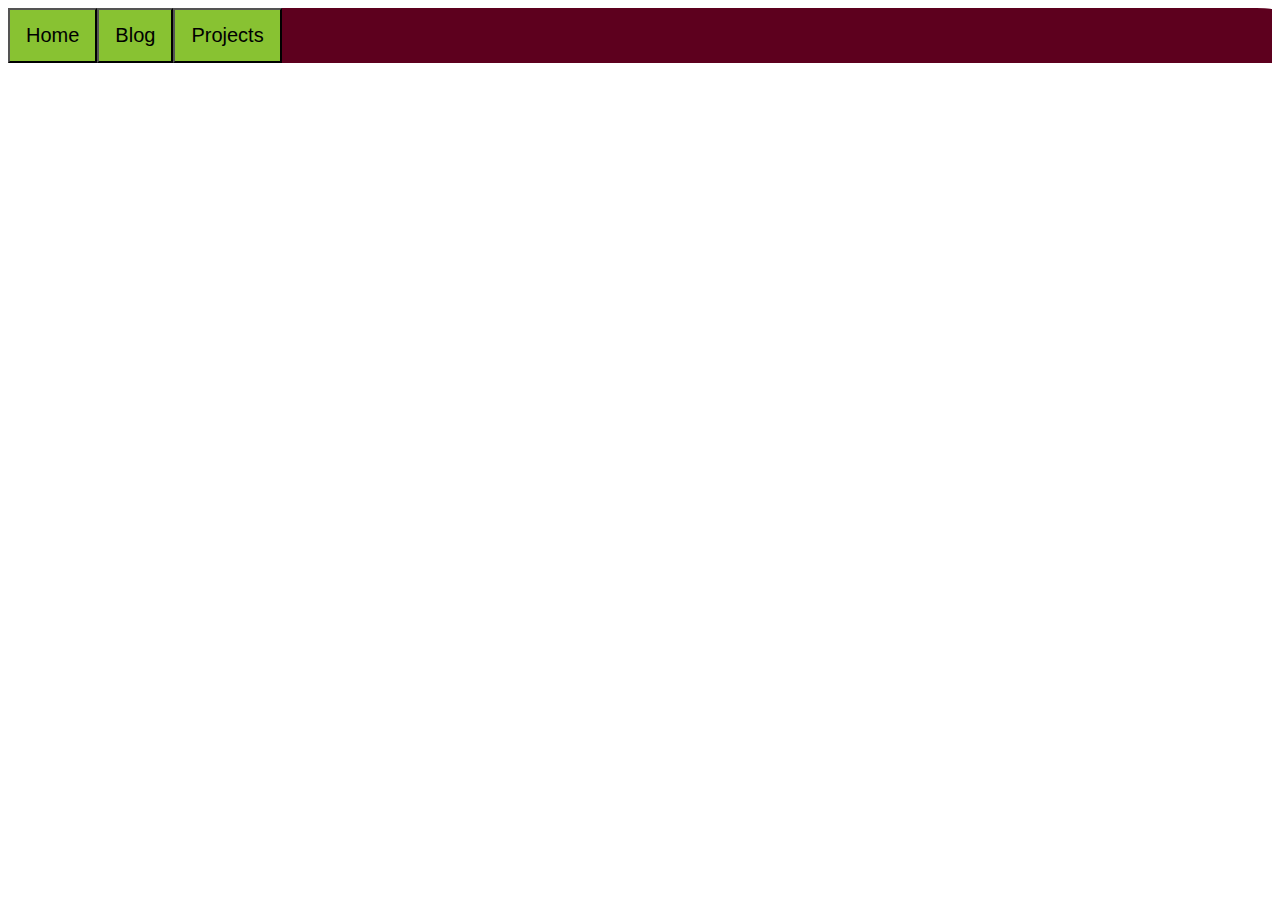
==== index.html @ 116fd929 "Nav-bar created" ====
<!DOCTYPE html>
<html>
<head>
	<title>Profile</title>
	<script type="text/javascript" src="./scripts/index-script.js"></script>
	<link rel="stylesheet" type="text/css" href="./styles/style.css">
</head>
<body>
	<div class="nav-bar">
		<button class="nav-bar-btn">Home</button>
		<button class="nav-bar-btn">Blog</button>
		<button class="nav-bar-btn">Projects</button>
	</div>
</body>
</html>
---- styles/style.css ----
.nav-bar{
	background-color: #5D001E;
	border-top-right-radius: 2%;
	border-top-left-radius: 2%;
	height: 55px;
	width: 100%;
}
.nav-bar-btn{
	background-color: #88C232;
	color: white;
	size: 100%
	border-radius: 8px;
	font-size: 20px;
	color: black;
	float: left;
	text-align: center;
	padding: 14px 16px;
}
.nav-bar button:hover
{
  background-color: #BBBBBB;
	color: black;
	border-top-right-radius: 10px;
	border-top-left-radius: 10px;
}
.nav-bar button:focus
{
  background-color: #B22222;
}
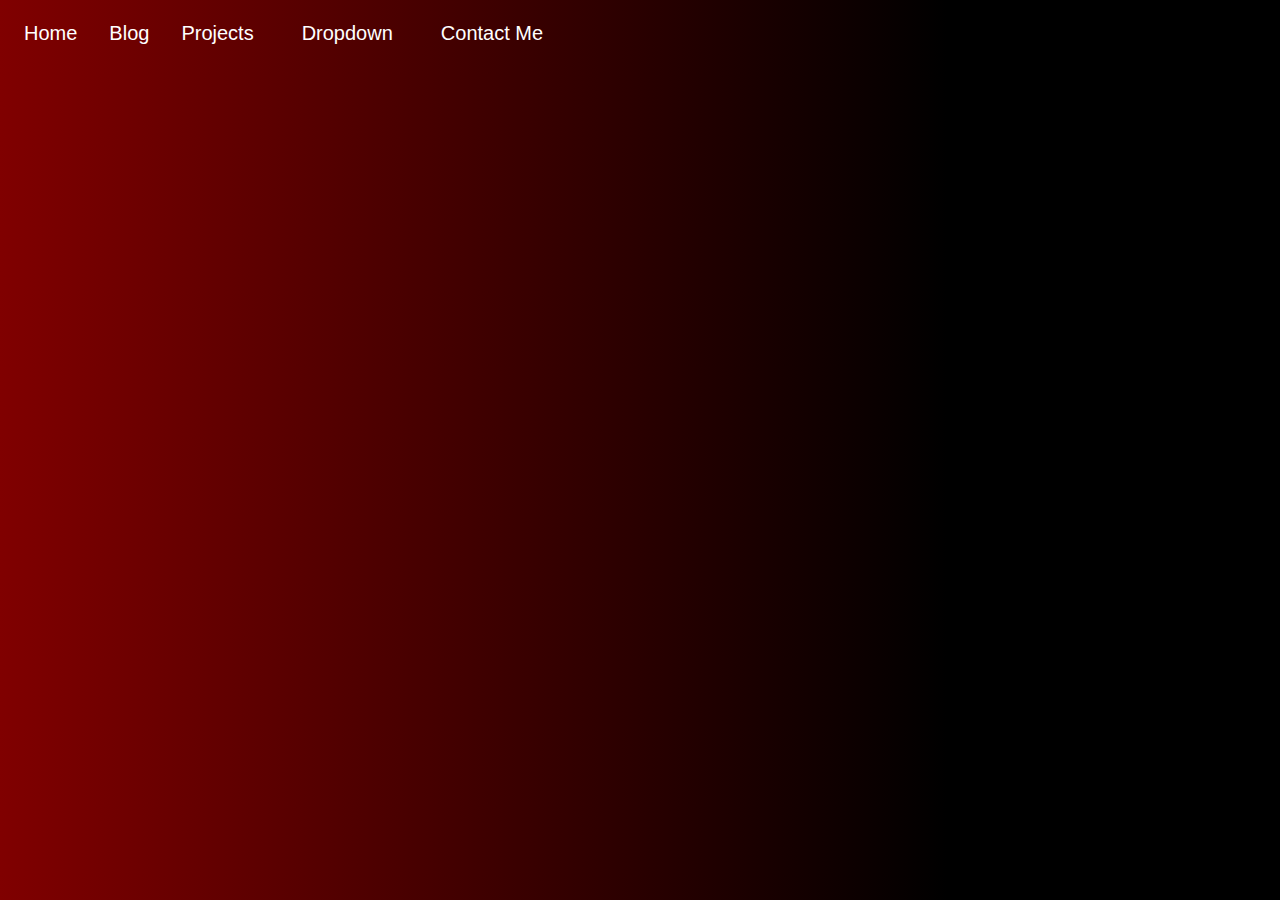
==== commit 41c1abc8: "dropdown complete" ====
--- a/index.html
+++ b/index.html
@@ -10,6 +10,15 @@
 		<button class="nav-bar-btn">Home</button>
 		<button class="nav-bar-btn">Blog</button>
 		<button class="nav-bar-btn">Projects</button>
+		<div class="dropdown">
+    		<button class="drop-btn">Dropdown</button>
+    		<div class="dropdown-content">
+      			<button class="nav-bar-btn-drop" onclick="window.location.href='https://www.facebook.com/kashish15'">Facebook</button>
+      			<button class="nav-bar-btn-drop">Link 2</button>
+      			<button class="nav-bar-btn-drop">Link 3</button>
+    		</div>
+  		</div> 
+		<button class="nav-bar-btn">Contact Me</button>
 	</div>
 </body>
 </html>--- a/styles/style.css
+++ b/styles/style.css
@@ -1,29 +1,61 @@
 .nav-bar{
-	background-color: #5D001E;
 	border-top-right-radius: 2%;
 	border-top-left-radius: 2%;
 	height: 55px;
 	width: 100%;
 }
-.nav-bar-btn{
-	background-color: #88C232;
+.nav-bar-btn, .nav-bar-btn-drop, .dropdown{
+	background-color: transparent;
 	color: white;
-	size: 100%
-	border-radius: 8px;
+	size: 100%;
 	font-size: 20px;
-	color: black;
-	float: left;
 	text-align: center;
 	padding: 14px 16px;
+	 float: left;
+	 border: 0px;
 }
-.nav-bar button:hover
-{
-  background-color: #BBBBBB;
-	color: black;
-	border-top-right-radius: 10px;
-	border-top-left-radius: 10px;
+.nav-bar button:hover{
+	border: 1px solid white;
+  font-weight: bold;
+  box-shadow: 0 12px 16px 0 rgba(0,0,0,0.24), 0 17px 50px 0 rgba(0,0,0,0.19);
 }
-.nav-bar button:focus
-{
-  background-color: #B22222;
+.nav-bar button:focus{
+	border: 2px solid white;
+  background-color: brown;
+}
+.nav-bar-name{
+	display: inline;
+	color: white;
+}
+body{background-color: #e056fd;
+background-image: linear-gradient(to right, 	#800000 0%, #000000 74%);
+}
+.dropdown {
+	padding-top: 0px;
+  overflow: hidden;
+}
+.drop-btn{
+	background-color: transparent;
+	color: white;
+	size: 100%;
+	font-size: 20px;
+	text-align: center;
+	padding: 14px 16px;
+	 border: 0px;
+}
+.dropdown-content {
+  display: none;
+  position: absolute;
+  z-index: 1;
+}
+
+.dropdown-content button {
+  float: none;
+  text-decoration: none;
+  display: block;
+  text-align: left;
+}
+
+.dropdown:hover .dropdown-content {
+  display: block;
 }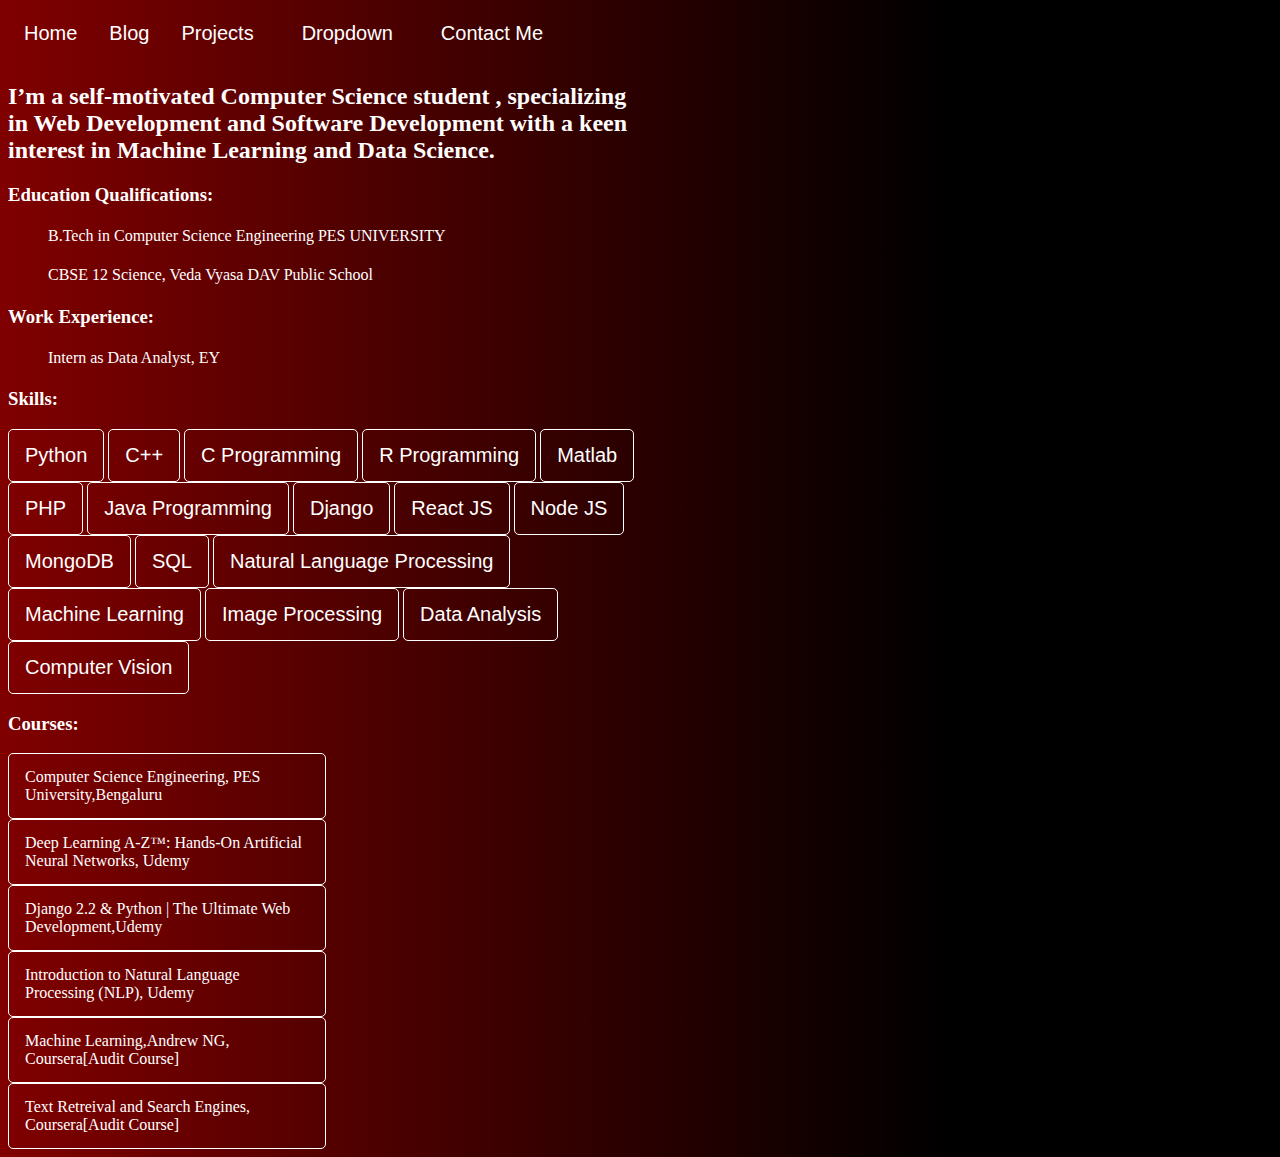
==== commit 1af62000: "COMMIT" ====
--- a/index.html
+++ b/index.html
@@ -14,11 +14,55 @@
     		<button class="drop-btn">Dropdown</button>
     		<div class="dropdown-content">
       			<button class="nav-bar-btn-drop" onclick="window.location.href='https://www.facebook.com/kashish15'">Facebook</button>
-      			<button class="nav-bar-btn-drop">Link 2</button>
-      			<button class="nav-bar-btn-drop">Link 3</button>
+      			<button class="nav-bar-btn-drop" onclick="window.location.href='https://www.linkedin.com/in/oberoi-kashish'">LinkedIN</button>
+      			<button class="nav-bar-btn-drop" onclick="window.location.href='https://github.com/kashishoberoi'">Github</button>
     		</div>
   		</div> 
 		<button class="nav-bar-btn">Contact Me</button>
 	</div>
+	<div class="home">
+		<div class="about-text">
+			<h2>I’m a self-motivated Computer Science student , specializing in Web Development and Software Development with a keen interest in Machine Learning and Data Science. </h2>
+			<div class="education">
+				<h3>Education Qualifications:</h3>
+					<h4><blockquote>B.Tech in Computer Science Engineering PES UNIVERSITY </blockquote> </h4>
+					<h4><blockquote> CBSE 12 Science, Veda Vyasa DAV Public School</blockquote> </h4>
+			</div>
+			<div class="work">
+				<h3>Work Experience:</h3>
+				<h4><blockquote> Intern as Data Analyst, EY</blockquote> </h4>
+			</div>
+			<div>
+				<h3>Skills:</h3>
+				<button class="skill-btn">Python</button>
+				<button class="skill-btn">C++</button>
+				<button class="skill-btn">C Programming</button>
+				<button class="skill-btn">R Programming</button>
+				<button class="skill-btn">Matlab</button>
+				<button class="skill-btn">PHP</button>
+				<button class="skill-btn">Java Programming</button>
+				<button class="skill-btn">Django</button>
+				<button class="skill-btn">React JS</button>
+				<button class="skill-btn">Node JS</button>
+				<button class="skill-btn">MongoDB</button>
+				<button class="skill-btn">SQL</button>
+				<button class="skill-btn">Natural Language Processing</button>
+				<button class="skill-btn">Machine Learning</button>
+				<button class="skill-btn">Image Processing</button>
+				<button class="skill-btn">Data Analysis</button>
+				<button class="skill-btn">Computer Vision</button>
+			</div>
+			<div class="courses">
+				<h3>Courses:</h3>
+				<div>Computer Science Engineering, PES University,Bengaluru</div>
+				<div>Deep Learning A-Z™: Hands-On Artificial Neural Networks, Udemy</div>
+				<div>Django 2.2 & Python | The Ultimate Web Development,Udemy</div>
+				<div>Introduction to Natural Language Processing (NLP), Udemy</div>
+				<div>Machine Learning,Andrew NG, Coursera[Audit Course]</div>
+				<div>Text Retreival and Search Engines, Coursera[Audit Course]</div>
+			</div>
+		</div>
+		
+	</div>
 </body>
 </html>--- a/styles/style.css
+++ b/styles/style.css
@@ -14,12 +14,23 @@
 	 float: left;
 	 border: 0px;
 }
+.nav-bar-btn-drop{
+	background-color:maroon;
+	color: white;
+	width: 100%;
+	size: 100%;
+	font-size: 20px;
+	text-align: center;
+	padding: 14px 16px;
+	 float: left;
+	 border: 0px;
+}
 .nav-bar button:hover{
 	border: 1px solid white;
   font-weight: bold;
   box-shadow: 0 12px 16px 0 rgba(0,0,0,0.24), 0 17px 50px 0 rgba(0,0,0,0.19);
 }
-.nav-bar button:focus{
+.nav-bar button:focus, .nav-bar-btn-active{
 	border: 2px solid white;
   background-color: brown;
 }
@@ -58,4 +69,41 @@
 
 .dropdown:hover .dropdown-content {
   display: block;
+}
+
+img {
+	border-radius: 8px;
+	width: 50%;
+	align-self: right;
+  }
+
+/* .home-image{
+	text-align: right;
+} */
+
+.about-text{
+	color: white;
+	width: 50%;
+
+}
+.skill-btn{
+	background-color: transparent;
+	color: white;
+	size: 100%;
+	font-size: 20px;
+	text-align: center;
+	padding: 14px 16px;
+	 border: 1px solid white;
+	 border-radius: 5px;
+}
+
+.courses > div{
+	border: 1px solid white;
+	border-radius: 5px;
+	width: 45%;
+	padding: 14px 16px;
+	display: inline-block;
+}
+.work >h4, .education>h4{
+	font-weight: 500;
 }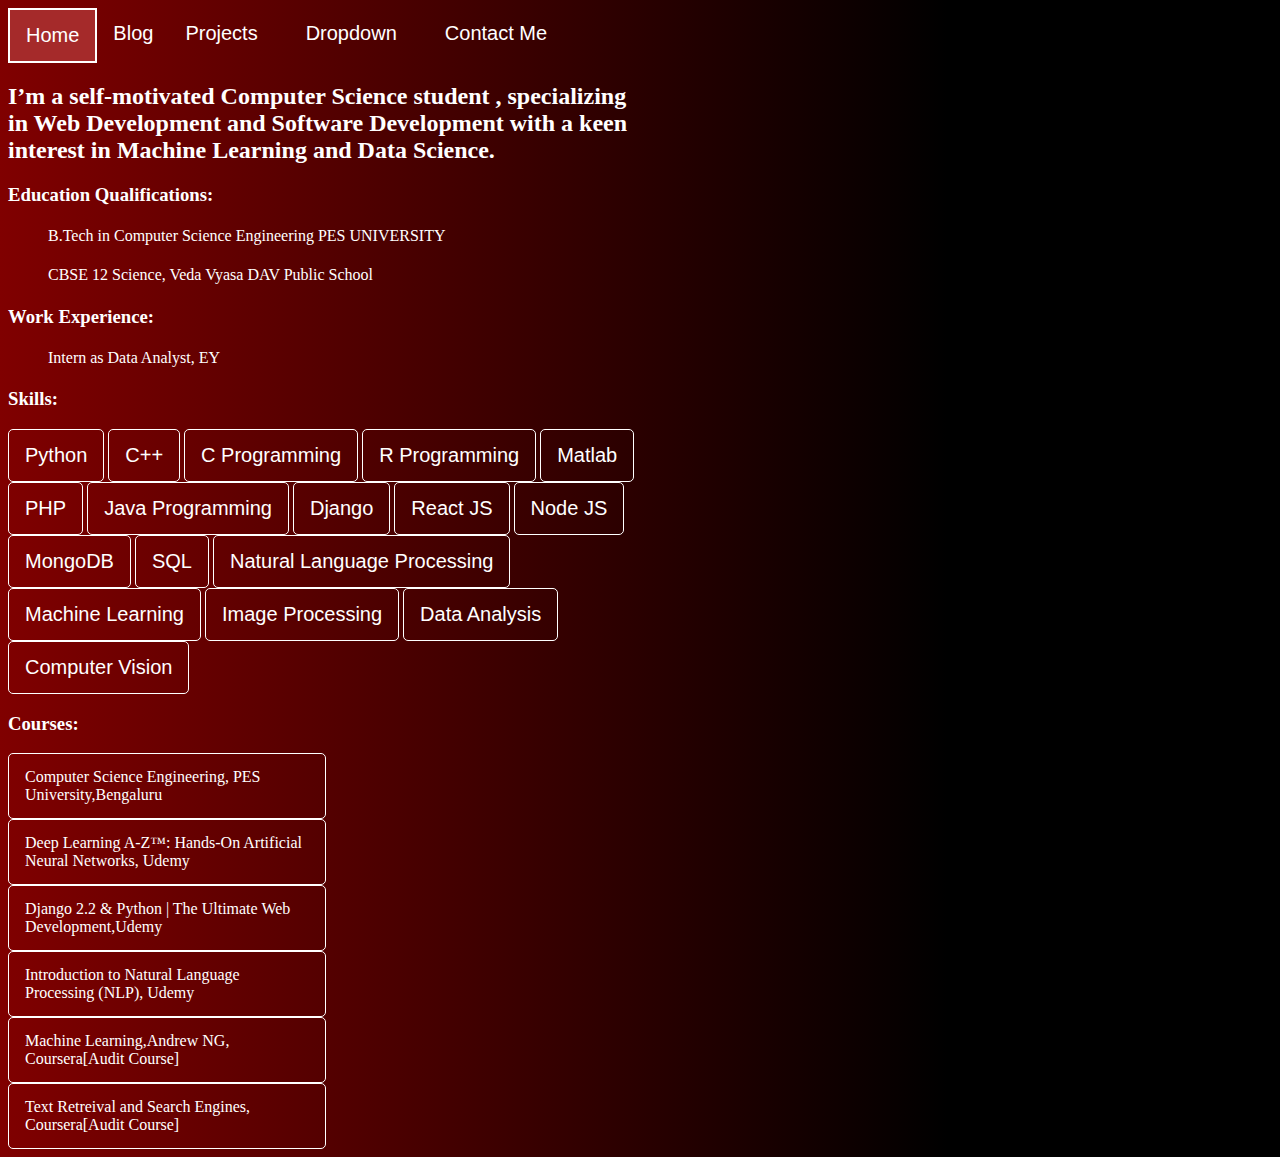
==== commit e31e1e37: "Update index.html" ====
--- a/index.html
+++ b/index.html
@@ -7,7 +7,7 @@
 </head>
 <body>
 	<div class="nav-bar">
-		<button class="nav-bar-btn">Home</button>
+		<button class="nav-bar-btn-active nav-bar-btn">Home</button>
 		<button class="nav-bar-btn">Blog</button>
 		<button class="nav-bar-btn">Projects</button>
 		<div class="dropdown">
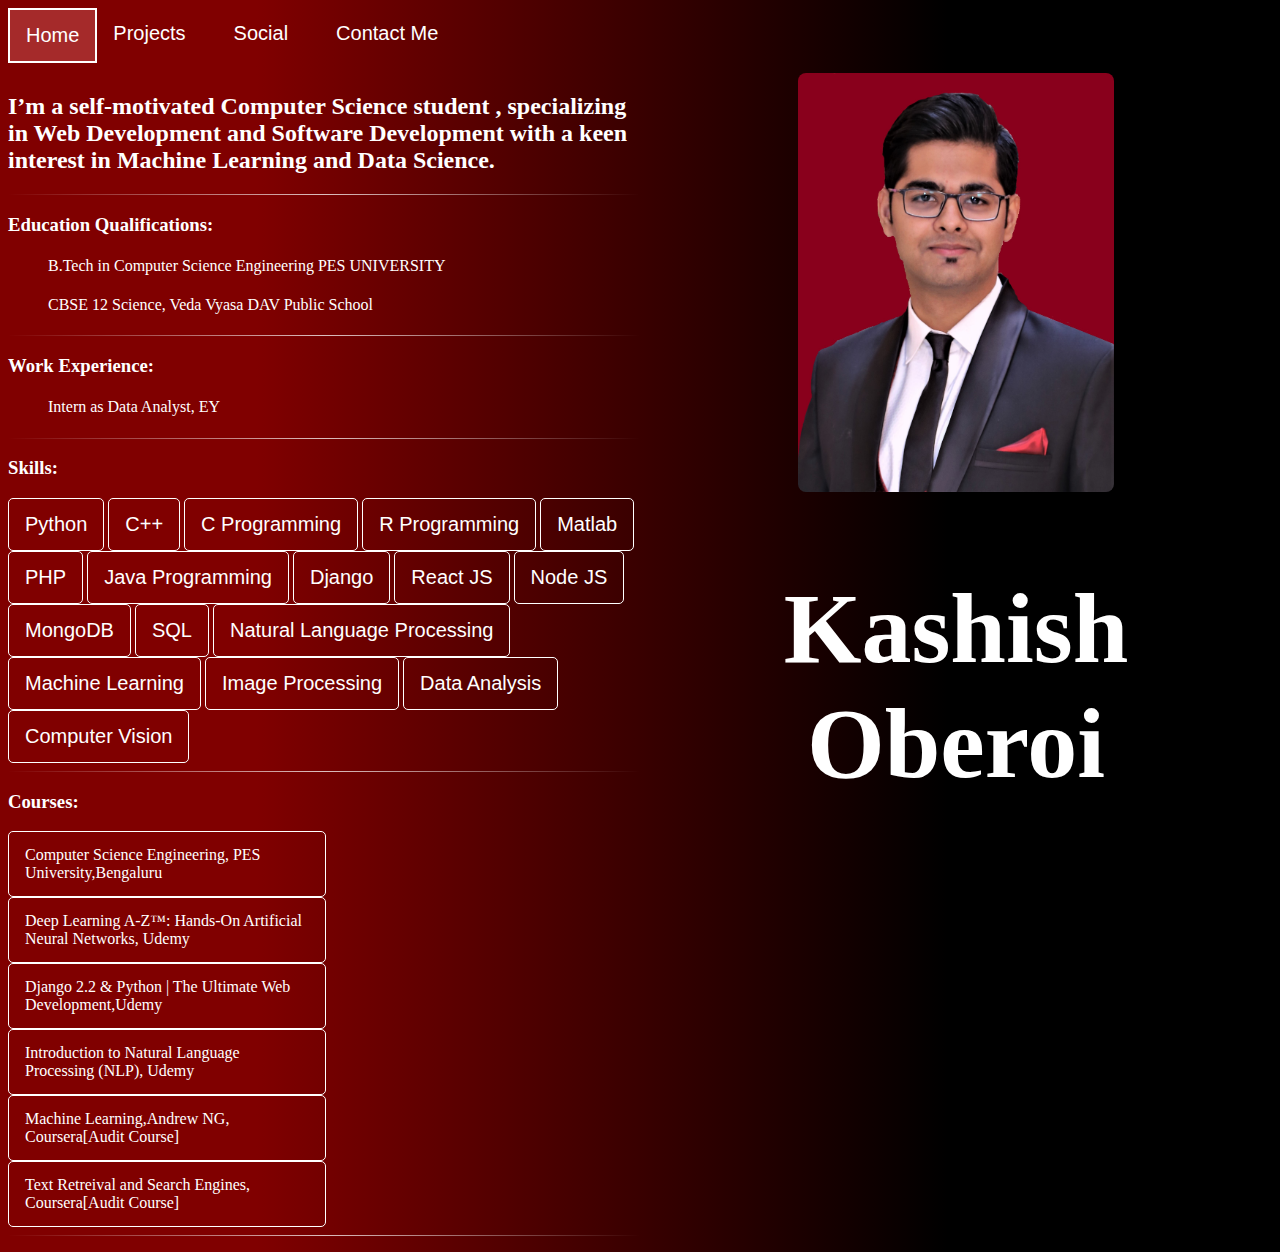
==== commit 7619d873: "." ====
--- a/index.html
+++ b/index.html
@@ -7,30 +7,33 @@
 </head>
 <body>
 	<div class="nav-bar">
-		<button class="nav-bar-btn-active nav-bar-btn">Home</button>
-		<button class="nav-bar-btn">Blog</button>
-		<button class="nav-bar-btn">Projects</button>
+		<button class="nav-bar-btn-active nav-bar-btn"  onclick="window.location.href='./index.html'">Home</button>
+		<!-- <button class="nav-bar-btn" onclick="window.location.href='./blog.html'">Blog</button> -->
+		<button class="nav-bar-btn" onclick="window.location.href='./projects.html'">Projects</button>
 		<div class="dropdown">
-    		<button class="drop-btn">Dropdown</button>
+    		<button class="drop-btn">Social</button>
     		<div class="dropdown-content">
       			<button class="nav-bar-btn-drop" onclick="window.location.href='https://www.facebook.com/kashish15'">Facebook</button>
-      			<button class="nav-bar-btn-drop" onclick="window.location.href='https://www.linkedin.com/in/oberoi-kashish'">LinkedIN</button>
+      			<button class="nav-bar-btn-drop" onclick="window.location.href='https://www.linkedin.com/in/oberoi-kashish'">LinkedIn</button>
       			<button class="nav-bar-btn-drop" onclick="window.location.href='https://github.com/kashishoberoi'">Github</button>
     		</div>
   		</div> 
-		<button class="nav-bar-btn">Contact Me</button>
+		<button class="nav-bar-btn" onclick="window.location.href='./contact.html'">Contact Me</button>
 	</div>
 	<div class="home">
 		<div class="about-text">
 			<h2>I’m a self-motivated Computer Science student , specializing in Web Development and Software Development with a keen interest in Machine Learning and Data Science. </h2>
+			<hr />
 			<div class="education">
 				<h3>Education Qualifications:</h3>
 					<h4><blockquote>B.Tech in Computer Science Engineering PES UNIVERSITY </blockquote> </h4>
 					<h4><blockquote> CBSE 12 Science, Veda Vyasa DAV Public School</blockquote> </h4>
+					<hr />
 			</div>
 			<div class="work">
 				<h3>Work Experience:</h3>
 				<h4><blockquote> Intern as Data Analyst, EY</blockquote> </h4>
+				<hr />
 			</div>
 			<div>
 				<h3>Skills:</h3>
@@ -51,6 +54,7 @@
 				<button class="skill-btn">Image Processing</button>
 				<button class="skill-btn">Data Analysis</button>
 				<button class="skill-btn">Computer Vision</button>
+				<hr />
 			</div>
 			<div class="courses">
 				<h3>Courses:</h3>
@@ -60,9 +64,14 @@
 				<div>Introduction to Natural Language Processing (NLP), Udemy</div>
 				<div>Machine Learning,Andrew NG, Coursera[Audit Course]</div>
 				<div>Text Retreival and Search Engines, Coursera[Audit Course]</div>
+				<hr />
 			</div>
 		</div>
-		
+		<div class="myname">
+			<img src="./images/PHOTO.jpg" />
+			<h1>Kashish Oberoi</h1>
+		</div>
 	</div>
+	
 </body>
 </html>--- a/styles/style.css
+++ b/styles/style.css
@@ -38,8 +38,8 @@
 	display: inline;
 	color: white;
 }
-body{background-color: #e056fd;
-background-image: linear-gradient(to right, 	#800000 0%, #000000 74%);
+body{background-color: brown;
+background-image: linear-gradient(to right, 	#800000 20%, #000000 74%);
 }
 .dropdown {
 	padding-top: 0px;
@@ -80,12 +80,14 @@
 /* .home-image{
 	text-align: right;
 } */
-
+/* .home{
+	float: left;
+}
 .about-text{
 	color: white;
 	width: 50%;
 
-}
+} */
 .skill-btn{
 	background-color: transparent;
 	color: white;
@@ -106,4 +108,96 @@
 }
 .work >h4, .education>h4{
 	font-weight: 500;
+}
+
+.home {
+	width: 100%;
+	display: flex;
+}
+.about-text {
+	width: 50%;
+	flex: 0 0 50%;
+	color: white;
+}
+.myname {
+	color: white;
+	font-size: 50px;
+	text-align: center;
+	width: 50%;
+	flex:1;
+}
+.myname > img{
+	width: 50%;
+	display: inline-block;
+}
+hr {
+    border: 0;
+    height: 1px;
+    background-image: linear-gradient(to right, rgba(243, 243, 243, 0), rgba(255, 255, 255, 0.75), rgba(255, 255, 255, 0));
+}
+.project-bin{
+	background-color: transparent;
+	color: white;
+	size: 100%;
+	font-size: 20px;
+	padding: 14px 16px;
+	 border: 1px solid white;
+	 border-radius: 5px;
+	 width: 20%;
+}
+.project-bin > img{
+	width: 100%;
+}
+.project-bin > button{
+	background-color: transparent;
+	color: white;
+	size: 100%;
+	font-size: 20px;
+	 border: 0.5px solid white;
+}
+.project-bin > button:hover{
+	border: 1px solid white;
+  font-weight: bold;
+  box-shadow: 0 12px 16px 0 rgba(0,0,0,0.24), 0 17px 50px 0 rgba(0,0,0,0.19);
+}
+.project-bin > p.mainp {
+	display: inline;
+}
+.more {
+	display: none;
+}
+.contact-form{
+	color: white;
+	text-align: center;
+	padding-top: 2%;
+	padding-bottom: 2%;
+	border-radius: 10px;
+	border: 1px solid white;
+	width: 33%;
+	margin-left: 33%;
+}
+#name,#email,#title,#message{
+	width: 80%;
+    padding: 12px 20px;
+    margin: 2.5%;
+    margin-left: 10%;
+    margin-right: 10%;
+    display: inline-block;
+    border: 1px solid #ccc;
+    border-radius: 4px;
+    box-sizing: border-box;
+}
+#submit-btn{
+	padding: 2%;
+	background-color: transparent;
+	color: white;
+	size: 100%;
+	align-content: center;
+	font-size: 20px;
+	 border: 0.5px solid white;
+}
+#submit-btn:hover{
+	border: 1px solid white;
+  font-weight: bold;
+  box-shadow: 0 12px 16px 0 rgba(0,0,0,0.24), 0 17px 50px 0 rgba(0,0,0,0.19);
 }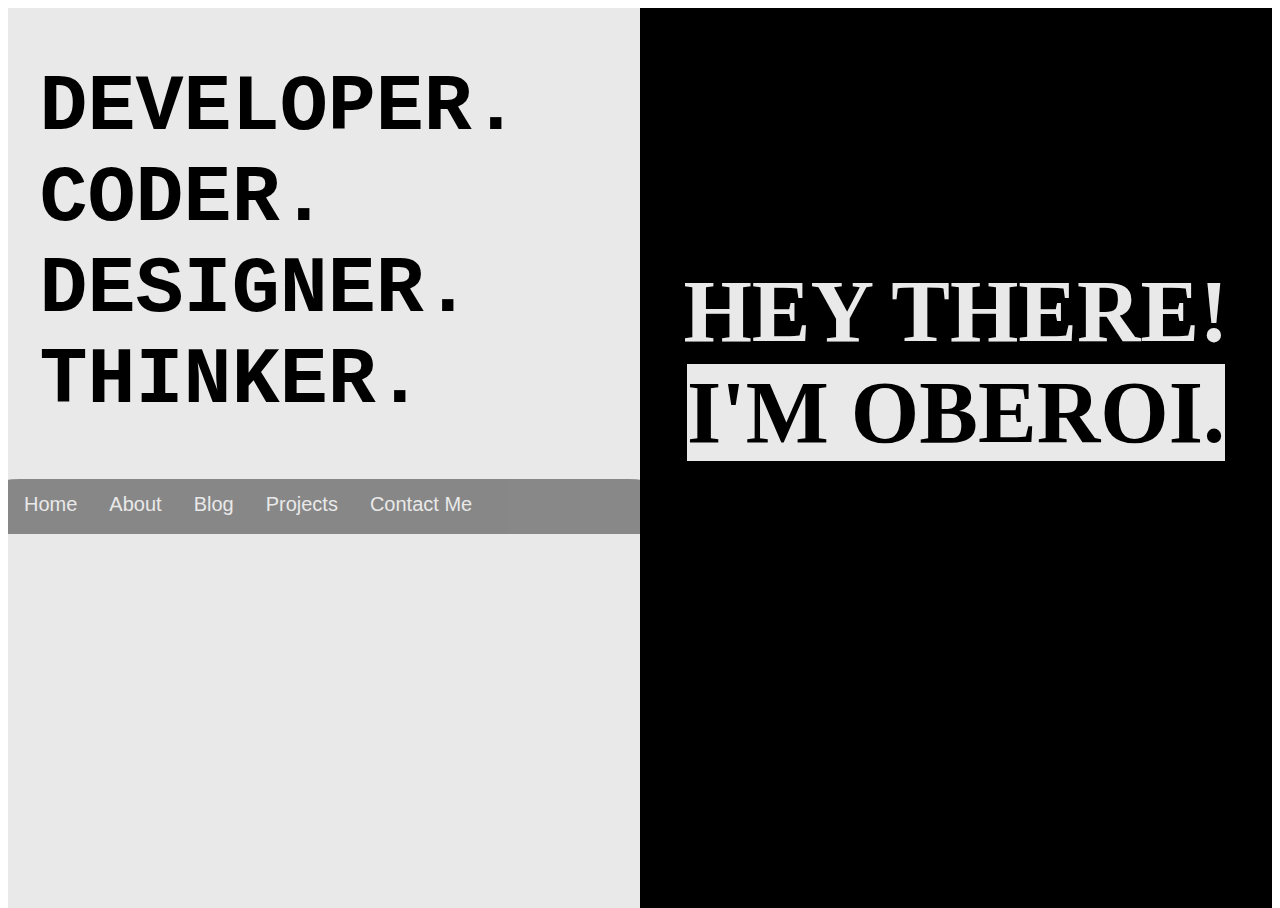
==== commit 2446990b: "Updated" ====
--- a/index.html
+++ b/index.html
@@ -1,77 +1,30 @@
 <!DOCTYPE html>
-<html>
-<head>
-	<title>Profile</title>
-	<script type="text/javascript" src="./scripts/index-script.js"></script>
-	<link rel="stylesheet" type="text/css" href="./styles/style.css">
-</head>
-<body>
-	<div class="nav-bar">
-		<button class="nav-bar-btn-active nav-bar-btn"  onclick="window.location.href='./index.html'">Home</button>
-		<!-- <button class="nav-bar-btn" onclick="window.location.href='./blog.html'">Blog</button> -->
-		<button class="nav-bar-btn" onclick="window.location.href='./projects.html'">Projects</button>
-		<div class="dropdown">
-    		<button class="drop-btn">Social</button>
-    		<div class="dropdown-content">
-      			<button class="nav-bar-btn-drop" onclick="window.location.href='https://www.facebook.com/kashish15'">Facebook</button>
-      			<button class="nav-bar-btn-drop" onclick="window.location.href='https://www.linkedin.com/in/oberoi-kashish'">LinkedIn</button>
-      			<button class="nav-bar-btn-drop" onclick="window.location.href='https://github.com/kashishoberoi'">Github</button>
-    		</div>
-  		</div> 
-		<button class="nav-bar-btn" onclick="window.location.href='./contact.html'">Contact Me</button>
-	</div>
-	<div class="home">
-		<div class="about-text">
-			<h2>I’m a self-motivated Computer Science student , specializing in Web Development and Software Development with a keen interest in Machine Learning and Data Science. </h2>
-			<hr />
-			<div class="education">
-				<h3>Education Qualifications:</h3>
-					<h4><blockquote>B.Tech in Computer Science Engineering PES UNIVERSITY </blockquote> </h4>
-					<h4><blockquote> CBSE 12 Science, Veda Vyasa DAV Public School</blockquote> </h4>
-					<hr />
-			</div>
-			<div class="work">
-				<h3>Work Experience:</h3>
-				<h4><blockquote> Intern as Data Analyst, EY</blockquote> </h4>
-				<hr />
-			</div>
-			<div>
-				<h3>Skills:</h3>
-				<button class="skill-btn">Python</button>
-				<button class="skill-btn">C++</button>
-				<button class="skill-btn">C Programming</button>
-				<button class="skill-btn">R Programming</button>
-				<button class="skill-btn">Matlab</button>
-				<button class="skill-btn">PHP</button>
-				<button class="skill-btn">Java Programming</button>
-				<button class="skill-btn">Django</button>
-				<button class="skill-btn">React JS</button>
-				<button class="skill-btn">Node JS</button>
-				<button class="skill-btn">MongoDB</button>
-				<button class="skill-btn">SQL</button>
-				<button class="skill-btn">Natural Language Processing</button>
-				<button class="skill-btn">Machine Learning</button>
-				<button class="skill-btn">Image Processing</button>
-				<button class="skill-btn">Data Analysis</button>
-				<button class="skill-btn">Computer Vision</button>
-				<hr />
-			</div>
-			<div class="courses">
-				<h3>Courses:</h3>
-				<div>Computer Science Engineering, PES University,Bengaluru</div>
-				<div>Deep Learning A-Z™: Hands-On Artificial Neural Networks, Udemy</div>
-				<div>Django 2.2 & Python | The Ultimate Web Development,Udemy</div>
-				<div>Introduction to Natural Language Processing (NLP), Udemy</div>
-				<div>Machine Learning,Andrew NG, Coursera[Audit Course]</div>
-				<div>Text Retreival and Search Engines, Coursera[Audit Course]</div>
-				<hr />
-			</div>
-		</div>
-		<div class="myname">
-			<img src="./images/PHOTO.jpg" />
-			<h1>Kashish Oberoi</h1>
-		</div>
-	</div>
-	
-</body>
+    <head>
+        <title>
+
+        </title>
+        <link rel="stylesheet" type="text/css" href="./styles/style1.css">
+    </head>
+    <body>
+        <div class="outer">
+            <div class="inner-left">
+                <div class ="myText">
+                    <h1 >DEVELOPER.<br />CODER.<br />DESIGNER.<br />THINKER.<br /></h1>
+                </div>
+                <div class="nav-bar">
+                    <button class="nav-bar-btn" onclick="window.location.href='./index.html'">Home</button>
+                    <button class="nav-bar-btn" onclick="window.location.href='./about.html'">About</button>
+                    <button class="nav-bar-btn" onclick="window.location.href='./blog.html'">Blog</button>
+		            <button class="nav-bar-btn" onclick="window.location.href='./projects.html'">Projects</button>
+		            <button class="nav-bar-btn" onclick="window.location.href='./contact.html'">Contact Me</button>
+                </div>
+            </div>
+            <div class="inner-right-main">
+                <div class ="myText2">
+                    <h3>HEY THERE!<br /><h1 class="mynametext">I'M OBEROI.</h1></h3>
+                </div>
+            </div>
+
+        </div>
+    </body>
 </html>--- a/styles/style1.css
+++ b/styles/style1.css
@@ -0,0 +1,215 @@
+html, body {
+    height: 100%;
+  }
+  body {
+    display: flex;
+  }  
+.outer {
+    width: 100%;
+    float: left;
+    margin-left: 0%;
+    margin-top: 0%;
+    background-color: black;
+  }
+  .inner-left {
+    float: left;
+    height: 100%;
+    background-color: #E9E9E9;
+    width: 50%;
+  }
+  .inner-right-main
+  {
+      align-items: center;
+      text-align: center;
+  }
+  .inner-right
+  {
+     margin-top: 0%;
+     margin-left: 50%;
+  }
+  .nav-bar{
+      margin-top: 2%;
+	border-top-right-radius: 2%;
+	border-top-left-radius: 2%;
+	height: 55px;
+	width: 100%;
+	opacity: 50%;
+	background-color: 	#282828;
+}
+.nav-bar-btn, .nav-bar-btn-drop, .dropdown{
+	background-color: transparent;
+	color: #E9E9E9;
+	size: 100%;
+	font-size: 20px;
+	text-align: center;
+	padding: 14px 16px;
+	 float: left;
+	 border: 0px;
+}
+.nav-bar button:hover{
+  font-weight: bold;
+  box-shadow: 0 12px 16px 0 rgba(0,0,0,0.24), 0 17px 50px 0 rgba(0,0,0,0.19);
+}
+.nav-bar button:focus, .nav-bar-btn-active{
+	border: 2px solid #383838;
+  background-color:#484848;
+}
+.nav-bar-name{
+	display: inline;
+	color: black;
+}
+.myText
+{
+    margin: 5% 5% 5% 5%;
+    font-family: "Lucida Console", Courier, monospace;
+    font-size: 2.5em;
+}
+.myText2
+{
+    /* margin-left: %; */
+    margin-top: 20%;
+    align-self: center;
+}
+.center-div
+{
+    
+}
+.myText2 *
+{
+    color: #E9E9E9;
+    font-size: 5.5em;
+    display: inline;
+}
+.mynametext
+{
+    background-color: #E9E9E9;
+    color: black;
+    max-width: max-content;
+    display: inline;
+    font-size: 5.5em;
+}
+.about-education *, .about-work *
+{
+    color: #E9E9E9;
+    margin-left: 2%;
+}
+.about-title
+{
+    border-top-right-radius: 2%;
+	border-top-left-radius: 2%;
+    font-family: Arial, Helvetica, sans-serif;
+	height: 55px;
+	width: 100%;
+	opacity: 48%;
+    background-color: 	#282828;
+    color: lavenderblush;
+    font-size: 1.5em;
+    margin-top: -2%;
+}
+.about-education>h2 , .about-work>h2
+{
+    margin-left: 0.5%;
+}
+.project-topic-btn, .project-topic-drop, .dropdown{
+  background-color: #282828;
+  color: #E9E9E9;
+  size: 100%;
+  font-size: 20px;
+  text-align: center;
+  padding: 14px 16px;
+    width: 98%;
+   border: 0px;
+   margin: 1% 1% ;
+}
+.project-topic button:hover{
+font-weight: bold;
+box-shadow: 0 12px 16px 0 rgba(0,0,0,0.24), 0 17px 50px 0 rgba(0,0,0,0.19);
+}
+.project-topic button:focus, .project-topic-btn-active{
+  border: 2px solid #383838;
+background-color:#484848;
+}
+.project-topic-name{
+  display: inline;
+  color: black;
+}
+.project-name-btn{
+    display: none;
+    background-color: #282828;
+    color: #E9E9E9;
+    size: 100%;
+    font-size: 20px;
+    text-align: center;
+    padding: 14px 16px;
+      width: 50%;
+     border: 0px;
+     margin: 1% 1% ;
+}
+#project-cat-text
+{
+    margin-left: 2%;
+    font-family: Arial, Helvetica, sans-serif;
+}
+
+.elem-group
+{
+    background-color: #383838;
+    color: #E9E9E9;
+    size: 100%;
+    font-size: 20px;
+    /* text-align: center; */
+    padding: 14px 16px;
+      width: 90%;
+     border: 0px;
+     margin: 2% 2% ;
+}
+.contact-div
+{
+    background-color: #282828;
+    color: #E9E9E9;
+    size: 100%;
+    font-size: 20px;
+    /* text-align: center; */
+    padding: 14px 16px;
+      width: 90%;
+     border: 0px;
+     margin: 2% 2% ;
+}
+#submit-btn
+{
+    background-color: #383838;
+    color: #E9E9E9;
+    size: 100%;
+    font-size: 20px;
+    /* text-align: center; */
+    padding: 14px 16px;
+      width: 40%;
+     border: 0px;
+     margin: 1% 1% ;
+}
+.project-bin > h3
+{
+    font-size: 2.5em;
+    font-family: Arial, Helvetica, sans-serif;
+    color: ivory;
+    margin: 2%;
+}
+.project-bin > img
+{
+    display: block;
+    margin-left: auto;
+    margin-right: auto;
+      height: 20%;
+      width: 50%;
+}
+.project-bin
+{
+    display: none;
+    margin-left: 2%;
+    color: ivory;
+}
+.project-bin > h2
+{
+    font-size: 1.2em;
+    font-family: 'Trebuchet MS', 'Lucida Sans Unicode', 'Lucida Grande', 'Lucida Sans', Arial, sans-serif;
+}